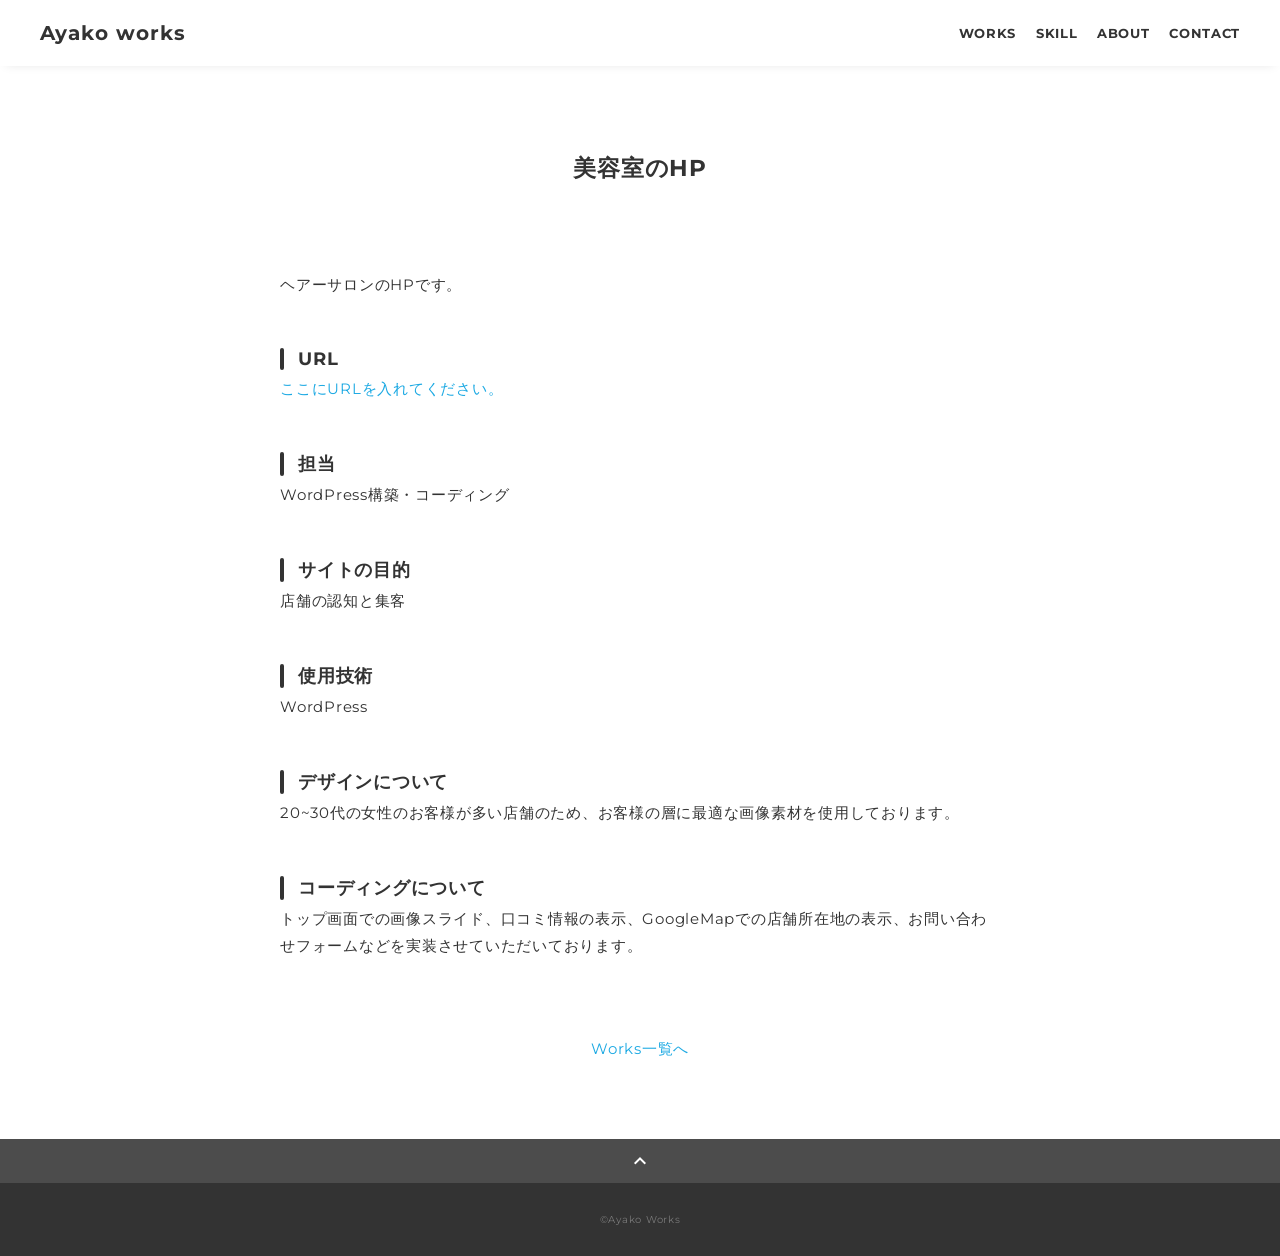
==== works-3.html @ bd907ad9 "Add files via upload" ====
<!DOCTYPE html>
<html>
<head>
  <meta charset="utf-8">
  <meta name="viewport" content="width=device-width, initial-scale=1.0, maximum-scale=1.0, minimum-scale=1.0">
  <title>SAMURAI ポートフォリオ</title>
  <link rel="preconnect" href="https://fonts.gstatic.com">
  <link href="https://fonts.googleapis.com/css2?family=Montserrat:wght@400;700&display=swap" rel="stylesheet">
  <link href="https://fonts.googleapis.com/css?family=Material+Icons+Outlined" rel="stylesheet">
  <link href="css/ress.css" media="all" rel="stylesheet" type="text/css" />
  <link href="css/style.css" media="all" rel="stylesheet" type="text/css" />
</head>

<body>
  <div class="wrapper">

    <!-- header -->
    <header class="header ">
      <div class="container">
        <h1 class="header-logo">
          <a href="index.html">Ayako works</a>
        </h1>
        <nav class="gnav">
          <ul class="gnav-list">
            <li class="gnav-item"><a href="index.html#works">WORKS</a></li>
            <li class="gnav-item"><a href="index.html#skill">SKILL</a></li>
            <li class="gnav-item"><a href="index.html#about">ABOUT</a></li>
            <li class="gnav-item"><a href="index.html#contact">CONTACT</a></li>
          </ul>
        </nav>
      </div>
    </header>
    <!-- /header -->

    <main class="content">

      <article class="article">
        <div class="article-container">
          <h2 class="article-title">美容室のHP</h2>
          <div class="article-body">
            <p>
              <img src="img/works-detail/works-3-1.gif" alt="">
            </p>
            <p>
              ヘアーサロンのHPです。
            </p>
            <h3>URL</h3>
            <p><a href="" target="_blank" rel="noopener">ここにURLを入れてください。</a></p>
            <h3>担当</h3>
            <p>WordPress構築・コーディング</p>
            <h3>サイトの目的</h3>
            <p>店舗の認知と集客</p>
            <h3>使用技術</h3>
            <p>WordPress</p>
            <h3>デザインについて</h3>
            <p>
              20~30代の女性のお客様が多い店舗のため、お客様の層に最適な画像素材を使用しております。
            </p>
            <h3>コーディングについて</h3>
            <p>
              トップ画面での画像スライド、口コミ情報の表示、GoogleMapでの店舗所在地の表示、お問い合わせフォームなどを実装させていただいております。
            </p>
          </div>
          <div class="home-link">
            <a href="index.html#works">Works一覧へ</a>
          </div>
        </div>
      </article>

      <div class="page-top" id="js-page-top">
        <span class="material-icons-outlined">expand_less</span>
      </div>
    </main>

    <!-- footer -->
    <footer class="footer">
      <div class="copyright">&copy;Ayako Works</div>
    </footer>
    <!-- /footer -->

  </div>
  <script src="https://ajax.googleapis.com/ajax/libs/jquery/3.6.0/jquery.min.js"></script>
  <script type='text/javascript' src="js/script.js"></script>
</body>
</html>
---- css/ress.css ----
/*!
 * ress.css • v3.0.1
 * MIT License
 * github.com/filipelinhares/ress
 */

/* # =================================================================
   # Global selectors
   # ================================================================= */

html {
  box-sizing: border-box;
  word-break: normal;
  -moz-tab-size: 4;
  tab-size: 4;

  -webkit-text-size-adjust: 100%; /* Prevent adjustments of font size after orientation changes in iOS */
}

*,
::before,
::after {
  box-sizing: inherit;
  background-repeat: no-repeat; /* Set `background-repeat: no-repeat` to all elements and pseudo elements */
}

::before,
::after {
  vertical-align: inherit;
  text-decoration: inherit; /* Inherit text-decoration and vertical align to ::before and ::after pseudo elements */
}

* {
  margin: 0;
  padding: 0; /* Reset `padding` and `margin` of all elements */
}

/* # =================================================================
   # General elements
   # ================================================================= */

hr {
  overflow: visible; /* Show the overflow in Edge and IE */
  height: 0; /* Add the correct box sizing in Firefox */
}

details,
main {
  display: block; /* Render the `main` element consistently in IE. */
}

summary {
  display: list-item; /* Add the correct display in all browsers */
}

small {
  font-size: 80%; /* Set font-size to 80% in `small` elements */
}

[hidden] {
  display: none; /* Add the correct display in IE */
}

abbr[title] {
  /* Add the correct text decoration in Chrome, Edge, IE, Opera, and Safari */
  text-decoration: underline;
  text-decoration: underline dotted;
  border-bottom: none; /* Remove the bottom border in Chrome 57 */
}

a {
  background-color: transparent; /* Remove the gray background on active links in IE 10 */
}

a:active,
a:hover {
  outline-width: 0; /* Remove the outline when hovering in all browsers */
}

code,
kbd,
pre,
samp {
  font-family: monospace, monospace; /* Specify the font family of code elements */
}

pre {
  font-size: 1em; /* Correct the odd `em` font sizing in all browsers */
}

b,
strong {
  font-weight: bolder; /* Add the correct font weight in Chrome, Edge, and Safari */
}

/* https://gist.github.com/unruthless/413930 */
sub,
sup {
  position: relative;
  font-size: 75%;
  line-height: 0;
  vertical-align: baseline;
}

sub {
  bottom: -.25em;
}

sup {
  top: -.5em;
}

/* # =================================================================
   # Forms
   # ================================================================= */

input {
  border-radius: 0;
}

/* Replace pointer cursor in disabled elements */
[disabled] {
  cursor: default;
}

[type="number"]::-webkit-container-spin-button,
[type="number"]::-webkit-outer-spin-button {
  height: auto; /* Correct the cursor style of increment and decrement buttons in Chrome */
}

[type="search"] {
  outline-offset: -2px; /* Correct the outline style in Safari */

  -webkit-appearance: textfield; /* Correct the odd appearance in Chrome and Safari */
}

[type="search"]::-webkit-search-decoration {
  -webkit-appearance: none; /* Remove the container padding in Chrome and Safari on macOS */
}

textarea {
  overflow: auto; /* Internet Explorer 11+ */
  resize: vertical; /* Specify textarea resizability */
}

button,
input,
optgroup,
select,
textarea {
  font: inherit; /* Specify font inheritance of form elements */
}

optgroup {
  font-weight: bold; /* Restore the font weight unset by the previous rule */
}

button {
  overflow: visible; /* Address `overflow` set to `hidden` in IE 8/9/10/11 */
}

button,
select {
  text-transform: none; /* Firefox 40+, Internet Explorer 11- */
}

/* Apply cursor pointer to button elements */
button,
[type="button"],
[type="reset"],
[type="submit"],
[role="button"] {
  cursor: pointer;
  color: inherit;
}

/* Remove container padding and border in Firefox 4+ */
button::-moz-focus-container,
[type="button"]::-moz-focus-container,
[type="reset"]::-moz-focus-container,
[type="submit"]::-moz-focus-container {
  padding: 0;
  border-style: none;
}

/* Replace focus style removed in the border reset above */
button:-moz-focusring,
[type="button"]::-moz-focus-container,
[type="reset"]::-moz-focus-container,
[type="submit"]::-moz-focus-container {
  outline: 1px dotted ButtonText;
}

button,
html [type="button"],
/* Prevent a WebKit bug where (2) destroys native `audio` and `video`controls in Android 4 */
[type="reset"],
[type="submit"] {
  -webkit-appearance: button; /* Correct the inability to style clickable types in iOS */
}

/* Remove the default button styling in all browsers */
button,
input,
select,
textarea {
  border-style: none;
  background-color: transparent;
}

/* Style select like a standard input */
select {
  -webkit-appearance: none; /* Chrome 41+ */
  -moz-appearance: none; /* Firefox 36+ */
}

select::-ms-expand {
  display: none; /* Internet Explorer 11+ */
}

select::-ms-value {
  color: currentColor; /* Internet Explorer 11+ */
}

legend {
  display: table; /* Correct the text wrapping in Edge and IE */
  max-width: 100%; /* Correct the text wrapping in Edge and IE */
  max-width: 100%; /* Correct the text wrapping in Edge 18- and IE */
  white-space: normal; /* Correct the text wrapping in Edge and IE */
  color: inherit; /* Correct the color inheritance from `fieldset` elements in IE */
  border: 0; /* Correct `color` not being inherited in IE 8/9/10/11 */
}

::-webkit-file-upload-button {
  font: inherit; /* Change font properties to `inherit` in Chrome and Safari */
  color: inherit;
  /* Correct the inability to style clickable types in iOS and Safari */

  -webkit-appearance: button;
}

/* # =================================================================
   # Specify media element style
   # ================================================================= */

img {
  border-style: none; /* Remove border when inside `a` element in IE 8/9/10 */
}

/* Add the correct vertical alignment in Chrome, Firefox, and Opera */
progress {
  vertical-align: baseline;
}

/* # =================================================================
   # Accessibility
   # ================================================================= */

/* Hide content from screens but not screenreaders */
@media screen {
  [hidden~="screen"] {
    display: inherit;
  }
  [hidden~="screen"]:not(:active):not(:focus):not(:target) {
    position: absolute !important;
    clip: rect(0 0 0 0) !important;
  }
}

/* Specify the progress cursor of updating elements */
[aria-busy="true"] {
  cursor: progress;
}

/* Specify the pointer cursor of trigger elements */
[aria-controls] {
  cursor: pointer;
}

/* Specify the unstyled cursor of disabled, not-editable, or otherwise inoperable elements */
[aria-disabled] {
  cursor: default;
}
---- css/style.css ----
body {
  font-family: "Montserrat","Helvetica Neue",Arial,"Hiragino Kaku Gothic ProN","Hiragino Sans",Meiryo,sans-serif;
  font-size: 15px;
  letter-spacing: .05em;
  color: #333;
}

a {
  transition: opacity .3s;
  text-decoration: none;
  color: #1ca9e3;
}

img {
  max-width: 100%;
  height: auto;
  vertical-align: bottom;
  border-style: none;
}



.pc-only {
  display: block;
}

.sp-only {
  display: none;
}

/*--------------------------------
 レイアウト
---------------------------------*/
.wrapper {
  padding-top: 73px;
}

.section {
  padding: 90px 0;
}

.section:nth-of-type(odd) {
  background-color: #f7f7f7;
}

.container {
  max-width: 1340px;
  margin: 0 auto;
  padding: 0 40px;
}

/*--------------------------------
 見出し
---------------------------------*/
.title {
  font-size: 34px;
  font-weight: bold;
  line-height: 1;
  margin-bottom: 40px;
  text-align: center;
  letter-spacing: .05em;
  color: #333;
}

.lead {
  font-size: 16px;
  line-height: 1.8;
  margin-bottom: 30px;
}

/*--------------------------------
ヘッダー
---------------------------------*/
.header {
  position: fixed;
  top: 0;
  z-index: 1;
  width: 100%;
  background-color: #fff;
  box-shadow: 0 5px 10px -6px rgba(0,0,0,.1);
}

.header .container {
  display: flex;
  align-items: center;
  justify-content: space-between;
  padding: 20px 40px;
}

.header-logo {
  font-size: 20px;
  font-weight: bold;
  line-height: 1.2;
  margin-right: 20px;
  letter-spacing: .05em;
}

.header-logo a {
  color: #333;
}

.gnav-list {
  display: flex;
  justify-content: space-between;
  list-style: none;
}

.gnav-item:not(:last-child) {
  margin-right: 20px;
}

.gnav-item a {
  position: relative;
  font-size: 13px;
  font-weight: bold;
  display: inline-block;
  padding: 5px 0;
  transition: .3s;
  letter-spacing: .05em;
  color: #333;
}
.gnav-item a:after {
  position: absolute;
  bottom: 0;
  left: 50%;
  width: 0;
  height: 3px;
  content: "";
  transition: .3s;
  -webkit-transform: translateX(-50%);
  transform: translateX(-50%);
  background-color: #333;
}

.gnav-item a:hover:after {
  width: 100%;
}

/*--------------------------------
 メインビジュアル
---------------------------------*/
.mv {
  display: flex;
  align-items: center;
  justify-content: center;
  height: auto;
  text-align: center;
}

.mv-container {
  position: relative;
  padding: 0 10px;
}

.mv-container img {
  width: 200%;
  height: auto;
}

/*--------------------------------
 Works
---------------------------------*/
.works-list {
  display: flex;
  flex-wrap: wrap;
  margin-bottom: -40px;
}

.works-item {
  width: 31.74603%;
  margin-right: 1.58730%;
  margin-bottom: 40px;
  color: #333;
}

.works-item:hover {
  opacity: .9;
}

.works-item:nth-of-type(3n) {
  margin-right: 0;
}

.works-img img {
  border: 1px solid #e6e6e6;
}

.works-name {
  font-size: 12px;
  font-weight: bold;
  margin-top: 8px;
}

.works-info {
  font-size: 10px;
  margin-top: 5px;
}

/*--------------------------------
 Skill
---------------------------------*/
.skill-list {
  display: flex;
  flex-wrap: wrap;
  justify-content: space-between;
  margin-bottom: -50px;
}

.skill-item {
  display: flex;
  align-items: flex-start;
  justify-content: space-between;
  width: 48%;
  margin-bottom: 50px;
}

.skill-img {
  width: 60px;
  height: auto;
  margin-right: 20px;
}

.skill-body {
  flex: 1;
}

.skill-name {
  margin-bottom: 10px;
}

.skill-text {
  font-size: 14px;
  line-height: 1.8;
}

/*--------------------------------
 About
---------------------------------*/
.profile {
  display: flex;
  flex-wrap: wrap;
  max-width: 800px;
  margin: 0 auto;
}
.profile-img {
  width: 20%;
  margin-right: 30px;
  border-radius: 50%;
}
.profile-img img {
  border-radius: 50%;
}
.profile-body {
  flex: 1;
}

.profile-body p {
  font-size: 15px;
  line-height: 1.8;
}

.profile-body p:not(:last-child) {
  margin-bottom: 30px;
}

/*--------------------------------
 Contact
---------------------------------*/
.contact {
  text-align: center;
}

.contact-item:not(:last-child) {
  margin-right: 10px;
}

.contact-text {
  margin-top: 10px;
}
/*--------------------------------
 ページトップ
---------------------------------*/
.page-top {
  font-weight: bold;
  padding: 10px;
  cursor: pointer;
  text-align: center;
  background-color: #4c4c4c;
}

.page-top .material-icons-outlined {
  vertical-align: bottom;
  color: #fff;
}

/*--------------------------------
 フッター
---------------------------------*/
.footer {
  padding: 30px;
  background-color: #333;
}

.copyright {
  font-size: 10px;
  text-align: center;
  color: #797979;
}

/*--------------------------------
 下層：Worksページ
---------------------------------*/
.article {
  padding: 80px 0;
}

.article-container {
  max-width: 1040px;
  margin: 0 auto;
  padding: 0 20px;
}

.article-title {
  margin-bottom: 30px;
  text-align: center;
}

.article-body {
  max-width: 720px;
  margin: 0 auto;
  margin-bottom: 80px;
}

.article-body h3 {
  position: relative;
  font-size: 18px;
  margin-bottom: 5px;
  padding-left: 1em;
}

.article-body img {
  width: 100%;
  height: auto;
}

.article-body h3:not(:first-child) {
  margin-top: 50px;
}

.article-body h3::before {
  position: absolute;
  top: 0;
  left: 0;
  width: 4px;
  height: 100%;
  content: "";
  border-radius: 3px;
  background-color: #333;
}

.article-body p {
  font-size: 15px;
  line-height: 1.8;
  margin-bottom: 30px;
}

.home-link {
  text-align: center;
}

/*media Queries 767
----------------------------------------------------*/
@media screen and (max-width: 767px) {
  body {
    font-size: 14px;
  }

  .pc-only {
    display: none;
  }

  .sp-only {
    display: block;
  }

  /* 見出し */
  .title {
    font-size: 26px;
    margin-bottom: 20px;
  }

  .lead {
    font-size: 14px;
    line-height: 1.7;
    margin-bottom: 20px;
  }

  /* レイアウト */
  .wrapper {
    padding-top: 57px;
  }

  .section {
    padding: 60px 0;
  }

  .container {
    padding: 0 20px;
  }

  /* ヘッダー */
  .header .container {
    padding: 15px;
  }

  .header-logo {
    font-size: 15px;
    margin-right: 15px;
  }

  .gnav-item:not(:last-child) {
    margin-right: 10px;
  }

  .gnav-item a {
    font-size: 10px;
  }

  .gnav-item a:after {
    display: none;
  }

  /*  メインビジュアル */
  .mv {
    height: 40vh;
  }

  .mv-container {
    padding: 0 20px;
  }

  .mv-title {
    font-size: 30px;
  }
  .mv-subtitle {
    font-size: 16px;
    margin-bottom: 20px;
  }

  .mv-text {
    top: 75%;
    font-size: 14px;
    line-height: 1.7;
  }

  /* Works */
  .works-name {
    font-size: 12px;
  }

  .works-info {
    margin-top: 3px;
  }

  .works-list {
    justify-content: space-between;
  }

  .works-item {
    flex: 0 0 48%;
    margin-right: 0;
    margin-bottom: 30px;
  }

  /* Skill */
  .skill-list {
    display: block;
    margin-bottom: 0;
  }

  .skill-item {
    width: 100%;
    margin-bottom: 35px;
  }

  .skill-item:last-child {
    margin-bottom: 0;
  }

  .skill-name {
    margin-bottom: 5px;
  }

  .skill-text {
    font-size: 13px;
    line-height: 1.7;
  }

  /* About */
  .profile {
    display: block;
  }
  .profile-img {
    width: 150px;
    margin: 0 auto;
    margin-bottom: 25px;
  }

  .profile-body p {
    font-size: 14px;
    line-height: 1.7;
  }

  .profile-body p:not(:last-child) {
    margin-bottom: 20px;
  }

  /* フッター */
  .footer {
    padding: 20px;
  }

  /* 下層ページ */
  .article {
    padding: 50px 0;
  }

  .article-body h3 {
    font-size: 16px;
    padding-left: .8em;
  }

  .article-body h3:not(:first-child) {
    margin-top: 30px;
  }

  .article-body p {
    font-size: 14px;
    line-height: 1.7;
    margin-bottom: 20px;
  }
}
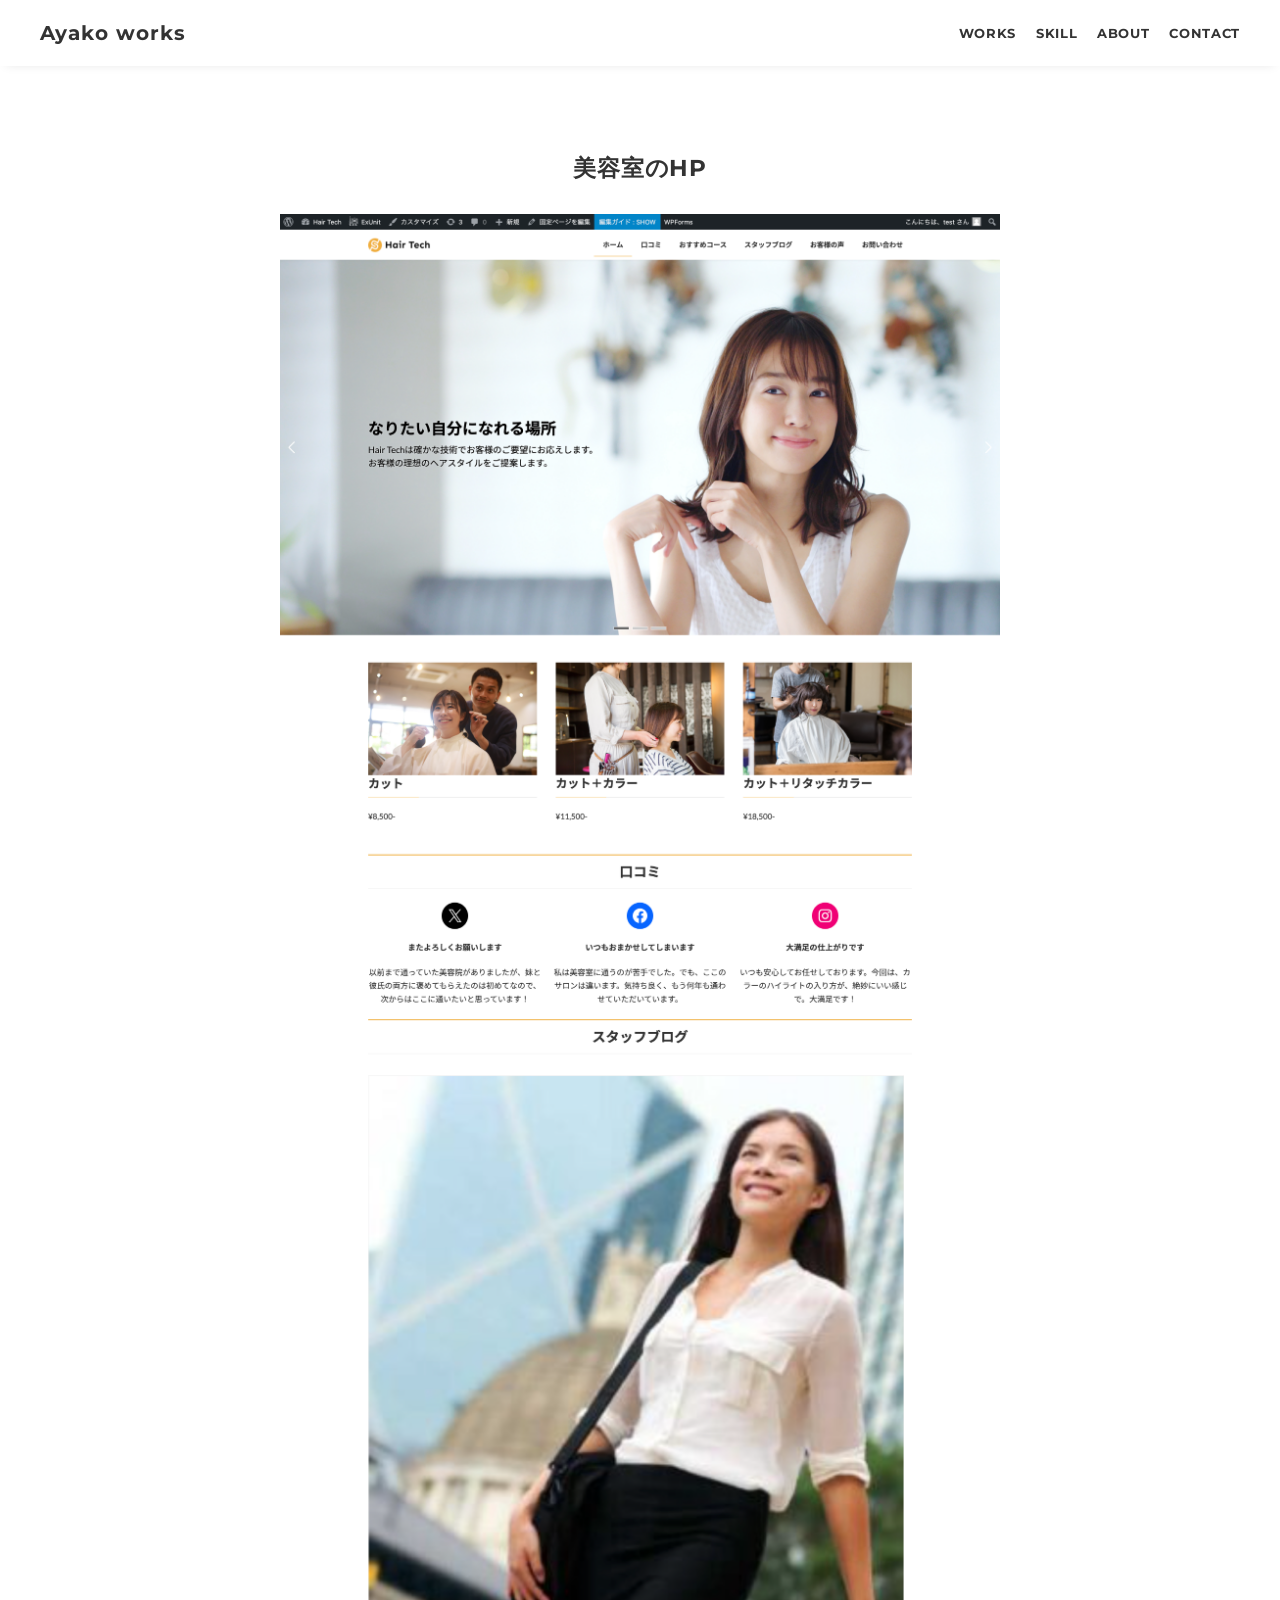
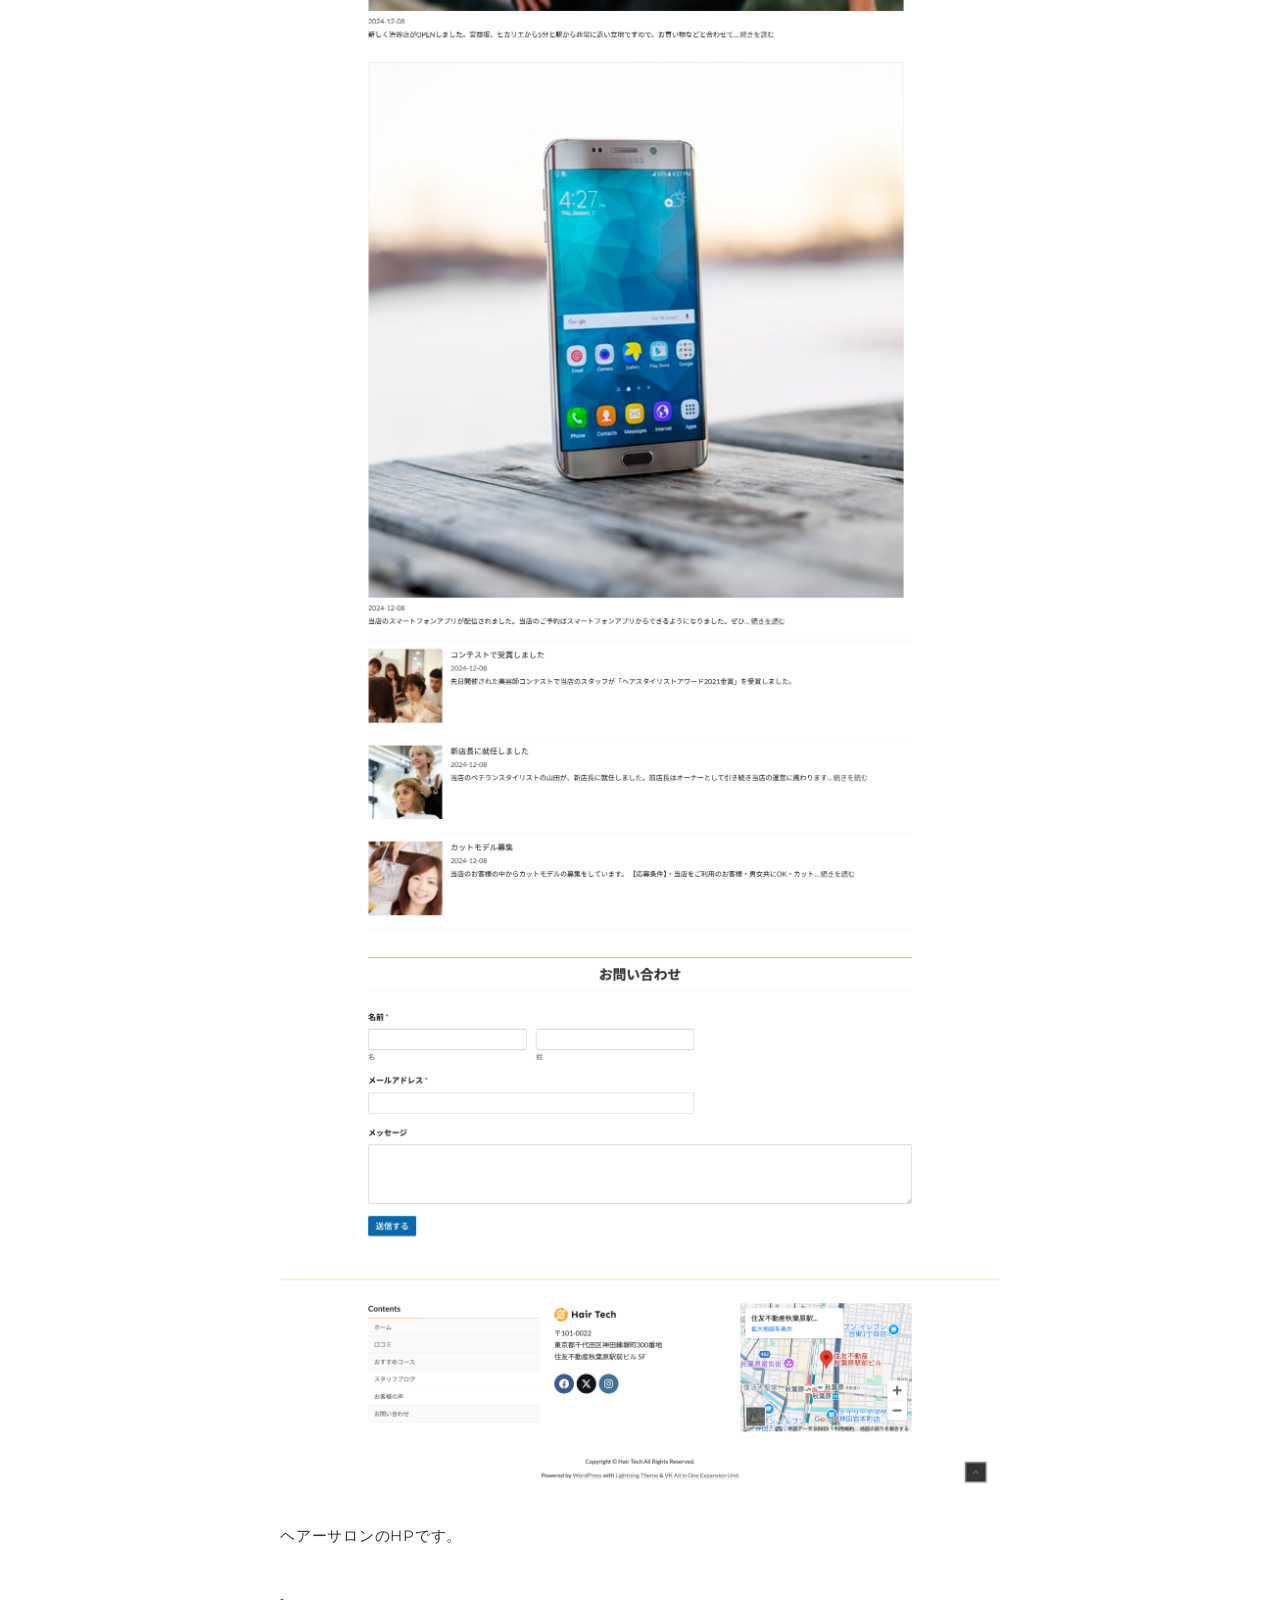
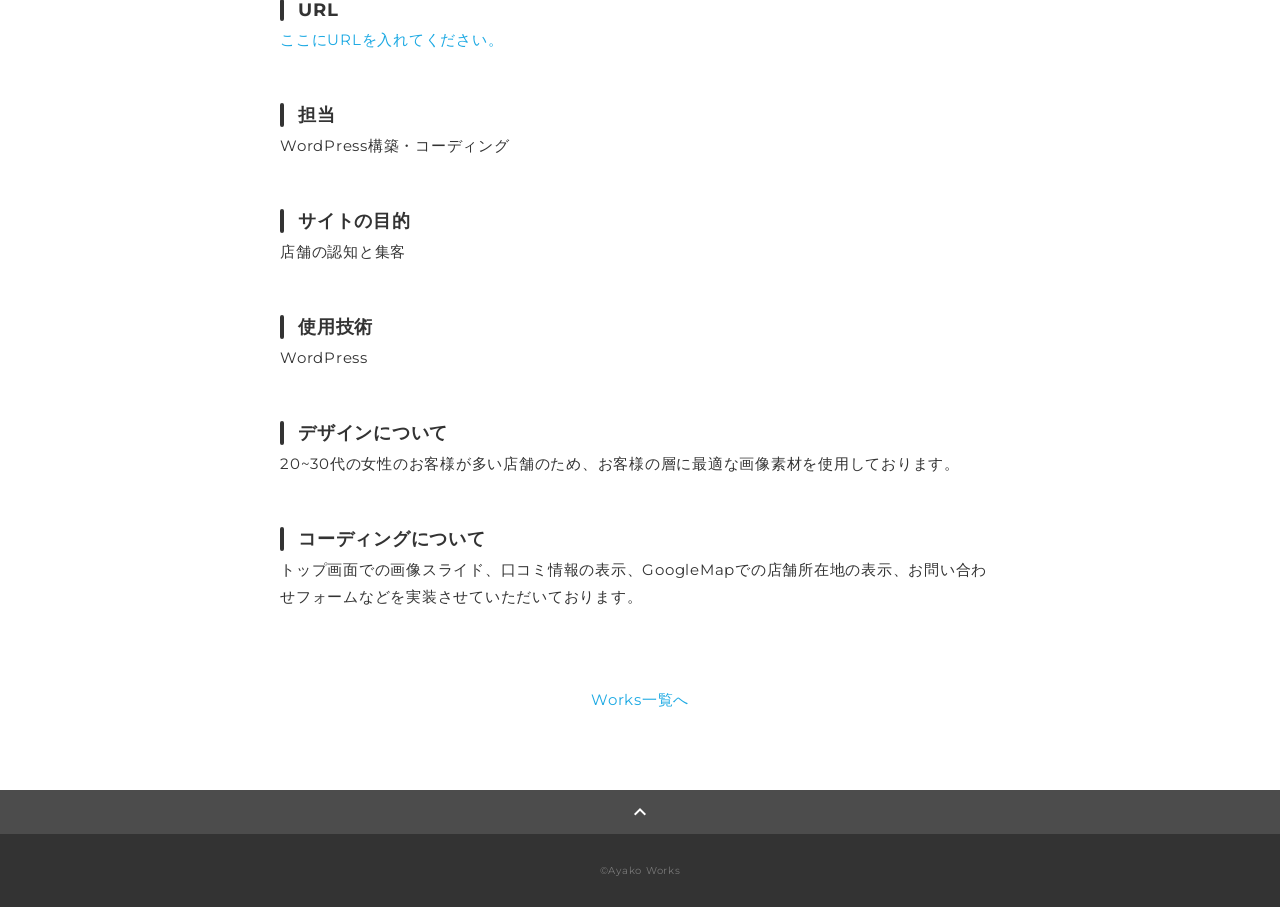
==== commit 7bdfe0c3: "Add files via upload" ====
--- a/works-3.html
+++ b/works-3.html
@@ -39,7 +39,7 @@
           <h2 class="article-title">美容室のHP</h2>
           <div class="article-body">
             <p>
-              <img src="img/works-detail/works-3-1.gif" alt="">
+              <img src="img/works-detail/works-3-1.png" alt="">
             </p>
             <p>
               ヘアーサロンのHPです。
